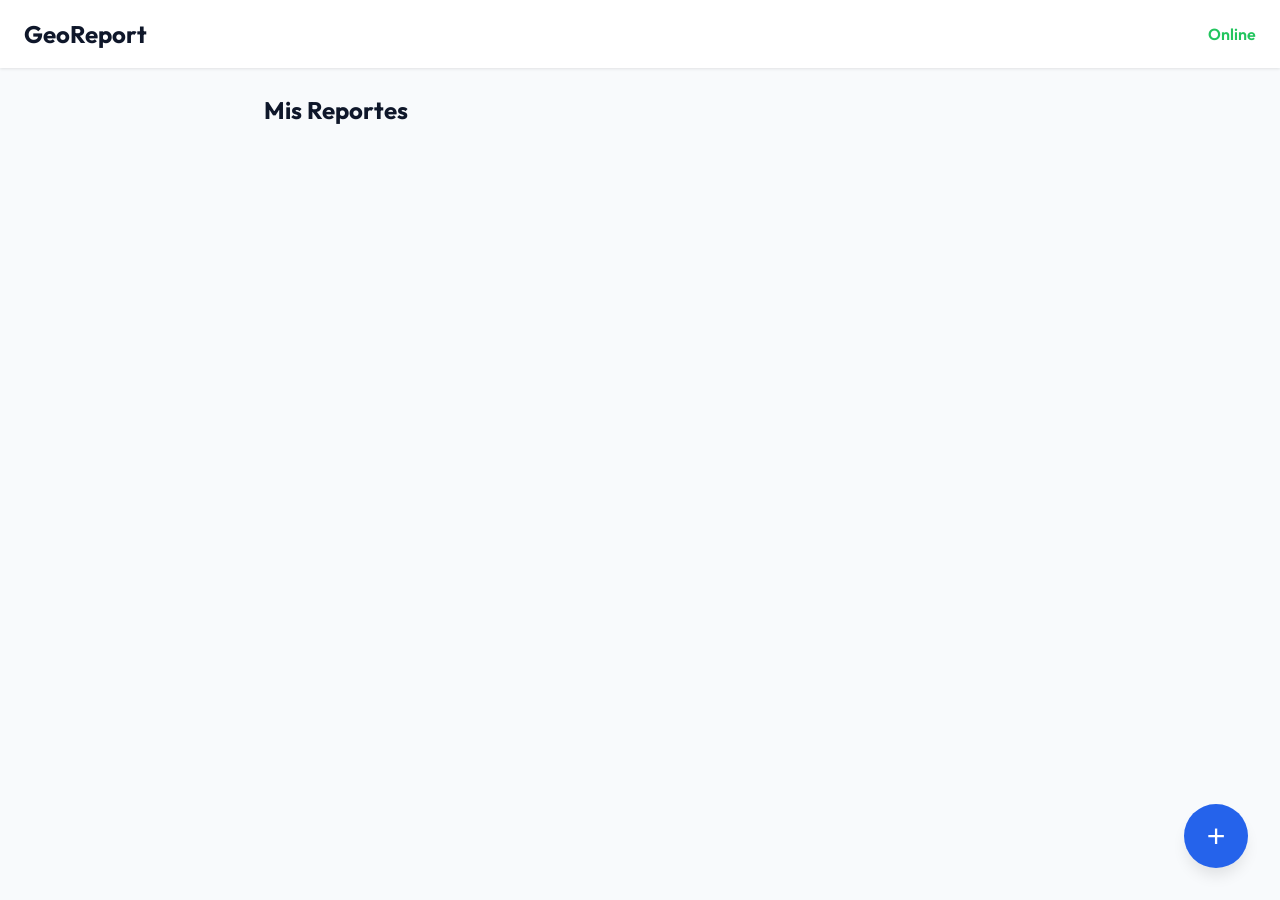
==== index.html @ eca7852a "chore: initial project skeleton with architecture and delegation" ====
<!DOCTYPE html>
<html lang="es">
<head>
    <meta charset="UTF-8">
    <meta name="viewport" content="width=device-width, initial-scale=1.0">
    <title>GeoReport PWA - Sistema de Incidencias</title>
    <link rel="manifest" href="manifest.json">
    <link rel="stylesheet" href="css/styles.css">
    <link rel="stylesheet" href="css/components.css">
    <!-- Google Fonts -->
    <link rel="preconnect" href="https://fonts.googleapis.com">
    <link rel="preconnect" href="https://fonts.gstatic.com" crossorigin>
    <link href="https://fonts.googleapis.com/css2?family=Outfit:wght@300;400;600&display=swap" rel="stylesheet">
    <meta name="theme-color" content="#2563eb">
</head>
<body>
    <nav id="navbar">
        <h1>GeoReport</h1>
        <div id="connection-status" class="online">Online</div>
    </nav>

    <main id="app-container">
        <section id="reports-list-section">
            <h2>Mis Reportes</h2>
            <div id="reports-list">
                <!-- Se poblará por js/modules/ui.js -->
            </div>
        </section>
    </main>

    <button id="fab-button" aria-label="Crear Reporte">+</button>

    <!-- Modal Form -->
    <div id="report-modal" class="hidden">
        <div class="modal-content">
            <header>
                <h2>Nuevo Reporte</h2>
                <button id="close-modal">&times;</button>
            </header>
            <form id="report-form">
                <input type="text" id="report-title" placeholder="Título de la incidencia" required>
                <textarea id="report-description" placeholder="Descripción detallada"></textarea>
                <div id="camera-preview"></div>
                <button type="button" id="capture-pic">Toma Foto</button>
                <button type="submit">Enviar Reporte</button>
            </form>
        </div>
    </div>

    <!-- Scripts -->
    <script src="js/config.js"></script>
    <script src="js/models/report.js"></script>
    <script type="module" src="js/app.js"></script>
</body>
</html>
---- css/styles.css ----
/* css/styles.css - Design System Tokens */
:root {
  /* Color Palette - Blue Theme */
  --primary: #2563eb;
  --primary-dark: #1d4ed8;
  --primary-light: #60a5fa;
  --secondary: #64748b;
  --accent: #f59e0b;
  --background: #f8fafc;
  --surface: #ffffff;
  --text: #0f172a;
  --text-muted: #64748b;
  --error: #ef4444;
  --success: #22c55e;
  
  /* Spacing */
  --spacing-xs: 0.25rem;
  --spacing-sm: 0.5rem;
  --spacing-md: 1rem;
  --spacing-lg: 1.5rem;
  --spacing-xl: 2rem;
  
  /* Borders & Shadows */
  --radius-sm: 0.375rem;
  --radius-md: 0.5rem;
  --radius-lg: 1rem;
  --shadow-sm: 0 1px 3px 0 rgb(0 0 0 / 0.1);
  --shadow-md: 0 4px 6px -1px rgb(0 0 0 / 0.1);
  --shadow-lg: 0 10px 15px -3px rgb(0 0 0 / 0.1);
  
  /* Transitions */
  --transition-fast: 0.15s ease;
  --transition-normal: 0.3s ease;
}

* {
  box-sizing: border-box;
  margin: 0;
  padding: 0;
}

body {
  font-family: 'Outfit', -apple-system, BlinkMacSystemFont, 'Segoe UI', Roboto, Helvetica, Arial, sans-serif;
  background-color: var(--background);
  color: var(--text);
  line-height: 1.5;
  transition: background-color var(--transition-normal);
}

#navbar {
    display: flex;
    justify-content: space-between;
    align-items: center;
    padding: var(--spacing-md) var(--spacing-lg);
    background: var(--surface);
    box-shadow: var(--shadow-sm);
    position: sticky;
    top: 0;
    z-index: 100;
}

#connection-status.online {
    color: var(--success);
    font-weight: 600;
}

#connection-status.offline {
    color: var(--error);
    font-weight: 600;
}

#app-container {
    padding: var(--spacing-lg);
    max-width: 800px;
    margin: 0 auto;
}

.hidden {
    display: none !important;
}
---- css/components.css ----
/* css/components.css - Components Library */

#fab-button {
    position: fixed;
    bottom: var(--spacing-xl);
    right: var(--spacing-xl);
    width: 64px;
    height: 64px;
    border-radius: 50%;
    background-color: var(--primary);
    color: white;
    border: none;
    font-size: 2rem;
    cursor: pointer;
    box-shadow: var(--shadow-lg);
    display: flex;
    justify-content: center;
    align-items: center;
    transition: transform var(--transition-fast), background-color var(--transition-fast), box-shadow var(--transition-fast);
}

#fab-button:hover {
    background-color: var(--primary-dark);
    transform: scale(1.05);
    box-shadow: 0 10px 15px -3px rgb(37 99 235 / 0.4);
}

#fab-button:active {
    transform: scale(0.95);
}

/* Modal Overlay & Card Presentation */
#report-modal {
    position: fixed;
    top: 0;
    left: 0;
    width: 100vw;
    height: 100vh;
    background-color: rgba(15, 23, 42, 0.5); /* Semi-transparent overlay */
    backdrop-filter: blur(8px); /* Modern glassmorphism effect */
    display: flex;
    justify-content: center;
    align-items: center;
    z-index: 1000;
    opacity: 1;
    transition: opacity var(--transition-normal);
}

.modal-content {
    background: var(--surface);
    width: 90%;
    max-width: 500px;
    padding: var(--spacing-xl);
    border-radius: var(--radius-lg);
    box-shadow: var(--shadow-lg);
    animation: modal-slide-in 0.4s cubic-bezier(0.16, 1, 0.3, 1);
}

@keyframes modal-slide-in {
    from {
        transform: translateY(20px);
        opacity: 0;
    }
    to {
        transform: translateY(0);
        opacity: 1;
    }
}

.modal-content header {
    display: flex;
    justify-content: space-between;
    align-items: center;
    margin-bottom: var(--spacing-lg);
}

#close-modal {
    background: none;
    border: none;
    font-size: 2rem;
    line-height: 1;
    cursor: pointer;
    color: var(--text-muted);
}

#report-form {
    display: flex;
    flex-direction: column;
    gap: var(--spacing-md);
}

#report-form input, #report-form textarea {
    padding: var(--spacing-md);
    border-radius: var(--radius-md);
    border: 1px solid #e2e8f0;
    font-size: 1rem;
    font-family: inherit;
    transition: border-color var(--transition-fast);
}

#report-form input:focus, #report-form textarea:focus {
    border-color: var(--primary);
    outline: none;
    box-shadow: 0 0 0 3px rgba(37, 99, 235, 0.1);
}

#report-form button[type="submit"] {
    margin-top: var(--spacing-md);
    padding: var(--spacing-md);
    background-color: var(--primary);
    color: white;
    border: none;
    border-radius: var(--radius-md);
    font-weight: 600;
    font-size: 1rem;
    cursor: pointer;
    transition: background-color var(--transition-fast);
}

#report-form button[type="submit"]:hover {
    background-color: var(--primary-dark);
}
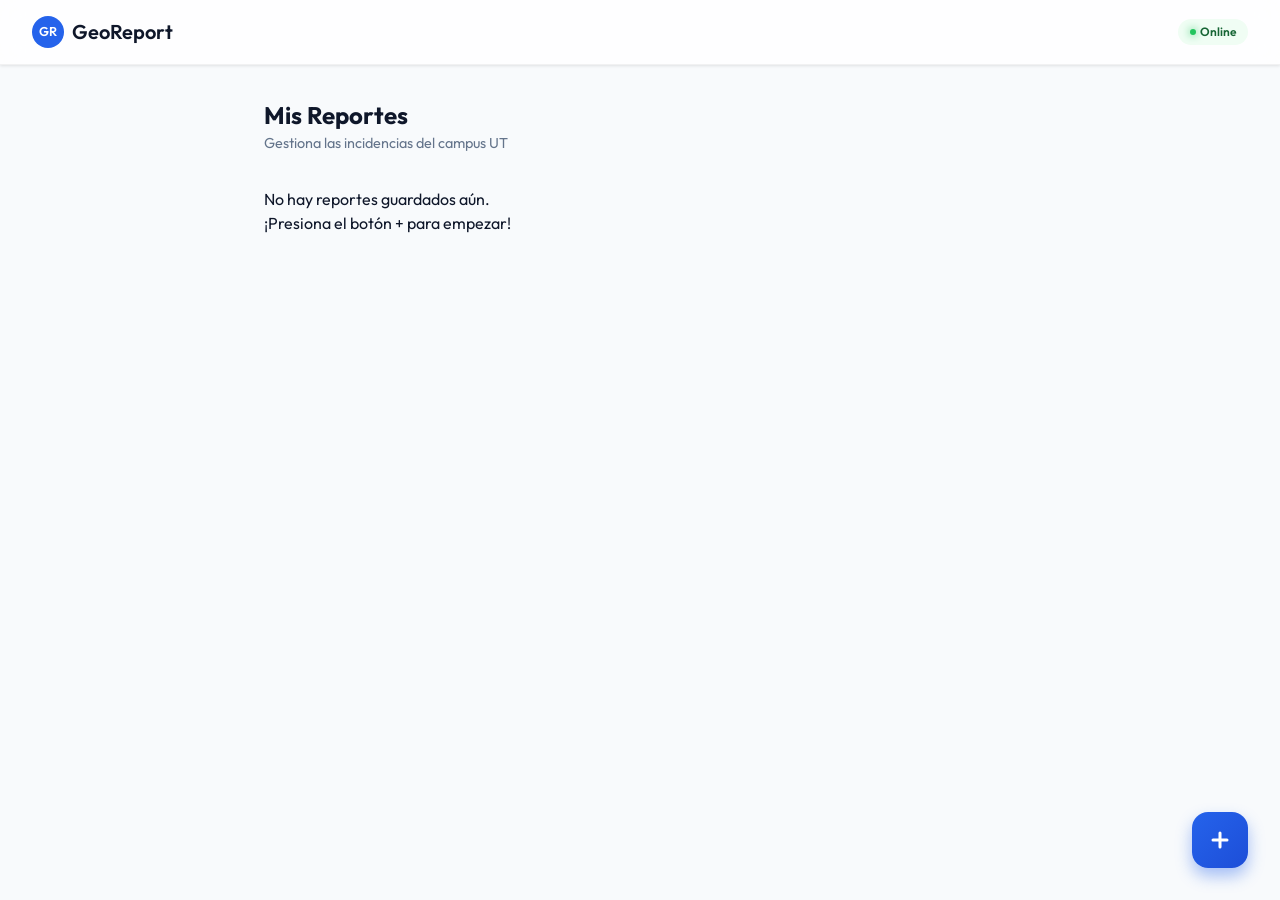
==== commit 65849984: "feat(ui): complete Member 1 UI shell and logic" ====
--- a/index.html
+++ b/index.html
@@ -15,37 +15,81 @@
 </head>
 <body>
     <nav id="navbar">
-        <h1>GeoReport</h1>
-        <div id="connection-status" class="online">Online</div>
+        <div class="nav-brand">
+            <div class="logo-circle">GR</div>
+            <h1>GeoReport</h1>
+        </div>
+        <div id="connection-status" class="status-indicator online">
+            <span class="status-dot"></span>
+            <span class="status-text">Online</span>
+        </div>
     </nav>
 
     <main id="app-container">
+        <header class="app-header">
+            <h2>Mis Reportes</h2>
+            <p class="subtitle">Gestiona las incidencias del campus UT</p>
+        </header>
+        
         <section id="reports-list-section">
-            <h2>Mis Reportes</h2>
             <div id="reports-list">
                 <!-- Se poblará por js/modules/ui.js -->
+                <div class="loading-placeholder">Cargando incidencias...</div>
             </div>
         </section>
     </main>
 
-    <button id="fab-button" aria-label="Crear Reporte">+</button>
+    <button id="fab-button" aria-label="Crear Reporte" title="Nuevo Reporte">
+        <svg xmlns="http://www.w3.org/2000/svg" width="24" height="24" viewBox="0 0 24 24" fill="none" stroke="currentColor" stroke-width="3" stroke-linecap="round" stroke-linejoin="round"><line x1="12" y1="5" x2="12" y2="19"></line><line x1="5" y1="12" x2="19" y2="12"></line></svg>
+    </button>
 
     <!-- Modal Form -->
     <div id="report-modal" class="hidden">
         <div class="modal-content">
             <header>
-                <h2>Nuevo Reporte</h2>
-                <button id="close-modal">&times;</button>
+                <div class="header-text">
+                    <h2>Nueva Incidencia</h2>
+                    <p>Captura los detalles del problema</p>
+                </div>
+                <button id="close-modal" aria-label="Cerrar">&times;</button>
             </header>
             <form id="report-form">
-                <input type="text" id="report-title" placeholder="Título de la incidencia" required>
-                <textarea id="report-description" placeholder="Descripción detallada"></textarea>
-                <div id="camera-preview"></div>
-                <button type="button" id="capture-pic">Toma Foto</button>
-                <button type="submit">Enviar Reporte</button>
+                <div class="form-group">
+                    <label for="report-title">Título</label>
+                    <input type="text" id="report-title" placeholder="Ej. Lámpara fundida Edificio A" required minlength="5">
+                </div>
+                
+                <div class="form-group">
+                    <label for="report-description">Descripción</label>
+                    <textarea id="report-description" rows="3" placeholder="Detalles de la ubicación o equipo dañado..."></textarea>
+                </div>
+
+                <div class="hardware-section">
+                    <div class="image-preview-container">
+                        <div id="camera-preview">
+                            <span class="placeholder-icon">📸</span>
+                            <p>Sin fotografía</p>
+                        </div>
+                    </div>
+                    <button type="button" id="capture-pic" class="btn-secondary">
+                        Tomar Foto
+                    </button>
+                </div>
+
+                <div class="location-badge">
+                    <span class="loc-icon">📍</span>
+                    <span id="location-name">Esperando ubicación...</span>
+                </div>
+
+                <button type="submit" class="btn-primary" id="submit-btn">
+                    Guardar Incidencia
+                </button>
             </form>
         </div>
     </div>
+
+    <!-- Toast Component -->
+    <div id="toast-container"></div>
 
     <!-- Scripts -->
     <script src="js/config.js"></script>
--- a/css/styles.css
+++ b/css/styles.css
@@ -51,28 +51,104 @@
     display: flex;
     justify-content: space-between;
     align-items: center;
-    padding: var(--spacing-md) var(--spacing-lg);
-    background: var(--surface);
+    padding: var(--spacing-md) var(--spacing-xl);
+    background: rgba(255, 255, 255, 0.8);
+    backdrop-filter: blur(12px);
+    border-bottom: 1px solid rgba(0, 0, 0, 0.05);
     box-shadow: var(--shadow-sm);
     position: sticky;
     top: 0;
     z-index: 100;
 }
 
-#connection-status.online {
-    color: var(--success);
-    font-weight: 600;
+.nav-brand {
+    display: flex;
+    align-items: center;
+    gap: var(--spacing-sm);
 }
 
-#connection-status.offline {
-    color: var(--error);
+.logo-circle {
+    width: 32px;
+    height: 32px;
+    background: var(--primary);
+    color: white;
+    border-radius: 50%;
+    display: flex;
+    align-items: center;
+    justify-content: center;
     font-weight: 600;
+    font-size: 0.8rem;
+}
+
+#navbar h1 {
+    font-size: 1.25rem;
+    font-weight: 600;
+    color: var(--text);
+}
+
+.status-indicator {
+    display: flex;
+    align-items: center;
+    gap: var(--spacing-xs);
+    padding: 4px 12px;
+    background: #f1f5f9;
+    border-radius: 20px;
+    font-size: 0.75rem;
+    font-weight: 600;
+    transition: all var(--transition-normal);
+}
+
+.status-dot {
+    width: 6px;
+    height: 6px;
+    border-radius: 50%;
+    background: var(--secondary);
+}
+
+.status-indicator.online {
+    background: #f0fdf4;
+    color: #166534;
+}
+
+.status-indicator.online .status-dot {
+    background: var(--success);
+    box-shadow: 0 0 8px var(--success);
+}
+
+.status-indicator.offline {
+    background: #fef2f2;
+    color: #991b1b;
+}
+
+.status-indicator.offline .status-dot {
+    background: var(--error);
 }
 
 #app-container {
-    padding: var(--spacing-lg);
+    padding: var(--spacing-xl) var(--spacing-lg);
     max-width: 800px;
     margin: 0 auto;
+}
+
+.app-header {
+    margin-bottom: var(--spacing-xl);
+}
+
+.app-header h2 {
+    font-size: 1.5rem;
+    color: var(--text);
+}
+
+.app-header .subtitle {
+    color: var(--text-muted);
+    font-size: 0.9rem;
+}
+
+.loading-placeholder {
+    text-align: center;
+    padding: var(--spacing-xl);
+    color: var(--text-muted);
+    font-style: italic;
 }
 
 .hidden {
--- a/css/components.css
+++ b/css/components.css
@@ -4,29 +4,28 @@
     position: fixed;
     bottom: var(--spacing-xl);
     right: var(--spacing-xl);
-    width: 64px;
-    height: 64px;
-    border-radius: 50%;
-    background-color: var(--primary);
+    width: 56px;
+    height: 56px;
+    border-radius: 16px; /* Squircle style */
+    background: linear-gradient(135deg, var(--primary), var(--primary-dark));
     color: white;
     border: none;
-    font-size: 2rem;
-    cursor: pointer;
-    box-shadow: var(--shadow-lg);
+    cursor: pointer;
+    box-shadow: 0 8px 16px rgba(37, 99, 235, 0.4);
     display: flex;
     justify-content: center;
     align-items: center;
-    transition: transform var(--transition-fast), background-color var(--transition-fast), box-shadow var(--transition-fast);
+    transition: all var(--transition-normal);
+    z-index: 50;
 }
 
 #fab-button:hover {
-    background-color: var(--primary-dark);
-    transform: scale(1.05);
-    box-shadow: 0 10px 15px -3px rgb(37 99 235 / 0.4);
+    transform: translateY(-4px);
+    box-shadow: 0 12px 20px rgba(37, 99, 235, 0.5);
 }
 
 #fab-button:active {
-    transform: scale(0.95);
+    transform: translateY(0);
 }
 
 /* Modal Overlay & Card Presentation */
@@ -34,44 +33,61 @@
     position: fixed;
     top: 0;
     left: 0;
-    width: 100vw;
+    width: 100%;
     height: 100vh;
-    background-color: rgba(15, 23, 42, 0.5); /* Semi-transparent overlay */
-    backdrop-filter: blur(8px); /* Modern glassmorphism effect */
+    background-color: rgba(15, 23, 42, 0.3);
+    backdrop-filter: blur(4px);
     display: flex;
     justify-content: center;
-    align-items: center;
+    align-items: flex-end; /* Mobile friendly start from bottom */
     z-index: 1000;
-    opacity: 1;
-    transition: opacity var(--transition-normal);
+}
+
+@media (min-width: 640px) {
+    #report-modal {
+        align-items: center;
+    }
 }
 
 .modal-content {
     background: var(--surface);
-    width: 90%;
-    max-width: 500px;
+    width: 100%;
+    max-height: 90vh;
+    overflow-y: auto;
     padding: var(--spacing-xl);
-    border-radius: var(--radius-lg);
-    box-shadow: var(--shadow-lg);
-    animation: modal-slide-in 0.4s cubic-bezier(0.16, 1, 0.3, 1);
-}
-
-@keyframes modal-slide-in {
-    from {
-        transform: translateY(20px);
-        opacity: 0;
+    border-radius: var(--radius-lg) var(--radius-lg) 0 0;
+    box-shadow: 0 -10px 25px rgba(0,0,0,0.1);
+    animation: modal-slide-up 0.4s cubic-bezier(0.16, 1, 0.3, 1);
+}
+
+@media (min-width: 640px) {
+    .modal-content {
+        width: 90%;
+        max-width: 500px;
+        border-radius: var(--radius-lg);
     }
-    to {
-        transform: translateY(0);
-        opacity: 1;
-    }
+}
+
+@keyframes modal-slide-up {
+    from { transform: translateY(100%); }
+    to { transform: translateY(0); }
 }
 
 .modal-content header {
     display: flex;
     justify-content: space-between;
-    align-items: center;
-    margin-bottom: var(--spacing-lg);
+    align-items: flex-start;
+    margin-bottom: var(--spacing-xl);
+}
+
+.header-text h2 {
+    font-size: 1.25rem;
+    color: var(--text);
+}
+
+.header-text p {
+    font-size: 0.85rem;
+    color: var(--text-muted);
 }
 
 #close-modal {
@@ -86,37 +102,177 @@
 #report-form {
     display: flex;
     flex-direction: column;
-    gap: var(--spacing-md);
-}
-
-#report-form input, #report-form textarea {
-    padding: var(--spacing-md);
+    gap: var(--spacing-lg);
+}
+
+.form-group {
+    display: flex;
+    flex-direction: column;
+    gap: var(--spacing-xs);
+}
+
+.form-group label {
+    font-size: 0.85rem;
+    font-weight: 600;
+    color: var(--text);
+}
+
+.form-group input, .form-group textarea {
+    padding: 0.75rem var(--spacing-md);
     border-radius: var(--radius-md);
     border: 1px solid #e2e8f0;
     font-size: 1rem;
     font-family: inherit;
-    transition: border-color var(--transition-fast);
-}
-
-#report-form input:focus, #report-form textarea:focus {
+    transition: all var(--transition-fast);
+}
+
+.form-group input:focus, .form-group textarea:focus {
     border-color: var(--primary);
     outline: none;
-    box-shadow: 0 0 0 3px rgba(37, 99, 235, 0.1);
-}
-
-#report-form button[type="submit"] {
-    margin-top: var(--spacing-md);
+    box-shadow: 0 0 0 4px rgba(37, 99, 235, 0.1);
+}
+
+/* Hardware Section */
+.hardware-section {
+    display: flex;
+    flex-direction: column;
+    gap: var(--spacing-md);
+}
+
+.image-preview-container {
+    width: 100%;
+    aspect-ratio: 16/9;
+    background: #f1f5f9;
+    border-radius: var(--radius-md);
+    overflow: hidden;
+    display: flex;
+    align-items: center;
+    justify-content: center;
+}
+
+#camera-preview {
+    display: flex;
+    flex-direction: column;
+    align-items: center;
+    color: var(--text-muted);
+}
+
+#camera-preview .placeholder-icon {
+    font-size: 2rem;
+}
+
+.btn-secondary {
     padding: var(--spacing-md);
-    background-color: var(--primary);
+    background: white;
+    border: 1px solid #e2e8f0;
+    color: var(--text);
+    border-radius: var(--radius-md);
+    font-weight: 600;
+    cursor: pointer;
+    transition: all var(--transition-fast);
+}
+
+.btn-secondary:hover {
+    background: #f8fafc;
+    border-color: var(--primary-light);
+}
+
+.location-badge {
+    display: flex;
+    align-items: center;
+    gap: var(--spacing-sm);
+    padding: var(--spacing-md);
+    background: #f0f9ff;
+    color: #0369a1;
+    border-radius: var(--radius-md);
+    font-size: 0.85rem;
+}
+
+.btn-primary {
+    padding: var(--spacing-lg);
+    background: linear-gradient(to right, var(--primary), var(--primary-dark));
     color: white;
     border: none;
     border-radius: var(--radius-md);
     font-weight: 600;
     font-size: 1rem;
     cursor: pointer;
-    transition: background-color var(--transition-fast);
-}
-
-#report-form button[type="submit"]:hover {
-    background-color: var(--primary-dark);
-}
+    box-shadow: 0 4px 12px rgba(37, 99, 235, 0.2);
+    transition: all var(--transition-normal);
+}
+
+.btn-primary:hover {
+    box-shadow: 0 6px 16px rgba(37, 99, 235, 0.3);
+    transform: translateY(-1px);
+}
+
+/* Report Card Style */
+.report-card {
+    background: var(--surface);
+    border-radius: var(--radius-lg);
+    padding: var(--spacing-md);
+    margin-bottom: var(--spacing-md);
+    display: flex;
+    gap: var(--spacing-md);
+    box-shadow: var(--shadow-sm);
+    border: 1px solid rgba(0,0,0,0.03);
+}
+
+.report-card img {
+    width: 80px;
+    height: 80px;
+    object-fit: cover;
+    border-radius: var(--radius-sm);
+}
+
+.report-info {
+    flex: 1;
+}
+
+.report-info h3 {
+    font-size: 1rem;
+    margin-bottom: 2px;
+}
+
+.report-meta {
+    font-size: 0.75rem;
+    color: var(--text-muted);
+}
+
+.report-status-badge {
+    padding: 2px 8px;
+    border-radius: 12px;
+    font-size: 0.7rem;
+    font-weight: 700;
+    text-transform: uppercase;
+}
+
+.status-pending { background: #fff7ed; color: #9a3412; }
+.status-synced { background: #f0fdf4; color: #166534; }
+
+/* Toast */
+#toast-container {
+    position: fixed;
+    bottom: 20px;
+    left: 50%;
+    transform: translateX(-50%);
+    z-index: 2000;
+    display: flex;
+    flex-direction: column;
+    gap: var(--spacing-sm);
+}
+
+.toast {
+    padding: 12px 24px;
+    background: #0f172a;
+    color: white;
+    border-radius: 30px;
+    box-shadow: var(--shadow-lg);
+    font-size: 0.9rem;
+    animation: toast-in 0.3s ease;
+}
+
+@keyframes toast-in {
+    from { transform: translateY(20px); opacity: 0; }
+    to { transform: translateY(0); opacity: 1; }
+}
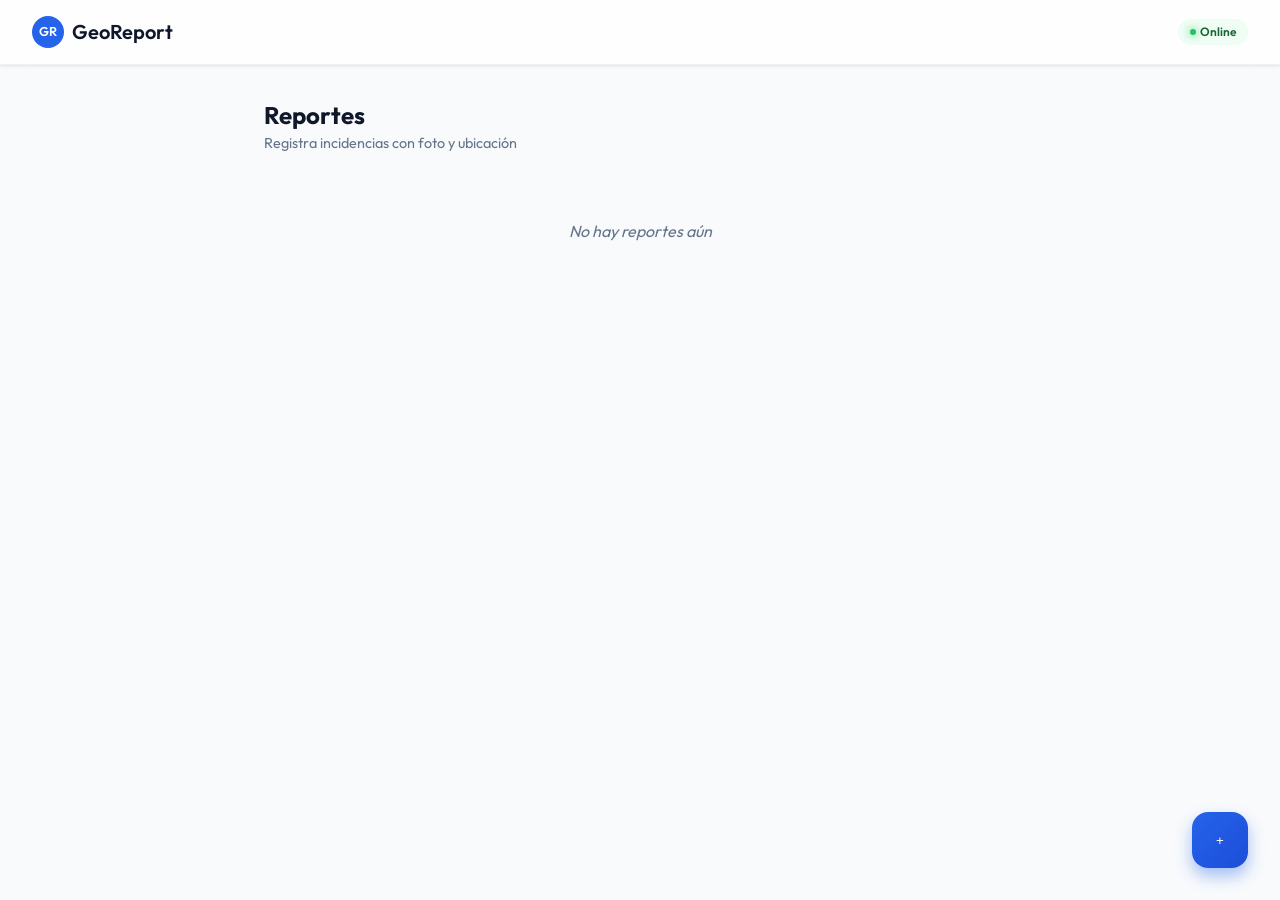
==== commit 5deb62ce: "ACTUALIZACION DE REPORTE" ====
--- a/index.html
+++ b/index.html
@@ -1,99 +1,104 @@
-<!DOCTYPE html>
+<!doctype html>
 <html lang="es">
-<head>
-    <meta charset="UTF-8">
-    <meta name="viewport" content="width=device-width, initial-scale=1.0">
-    <title>GeoReport PWA - Sistema de Incidencias</title>
-    <link rel="manifest" href="manifest.json">
-    <link rel="stylesheet" href="css/styles.css">
-    <link rel="stylesheet" href="css/components.css">
-    <!-- Google Fonts -->
-    <link rel="preconnect" href="https://fonts.googleapis.com">
-    <link rel="preconnect" href="https://fonts.gstatic.com" crossorigin>
-    <link href="https://fonts.googleapis.com/css2?family=Outfit:wght@300;400;600&display=swap" rel="stylesheet">
-    <meta name="theme-color" content="#2563eb">
-</head>
-<body>
-    <nav id="navbar">
-        <div class="nav-brand">
-            <div class="logo-circle">GR</div>
-            <h1>GeoReport</h1>
-        </div>
-        <div id="connection-status" class="status-indicator online">
-            <span class="status-dot"></span>
-            <span class="status-text">Online</span>
-        </div>
-    </nav>
+  <head>
+    <meta charset="UTF-8" />
+    <title>GeoReport</title>
+    <meta name="viewport" content="width=device-width, initial-scale=1.0" />
 
+    <!-- 🔥 AQUI ESTÁ LA CLAVE -->
+    <link rel="stylesheet" href="css/styles.css" />
+    <link rel="stylesheet" href="css/components.css" />
+
+    <!-- Fuente bonita -->
+    <link
+      href="https://fonts.googleapis.com/css2?family=Outfit:wght@300;400;600&display=swap"
+      rel="stylesheet"
+    />
+  </head>
+
+  <body>
+    <!-- 🔝 NAVBAR BONITO -->
+    <header id="navbar">
+      <div class="nav-brand">
+        <div class="logo-circle">GR</div>
+        <h1>GeoReport</h1>
+      </div>
+
+      <div id="connection-indicator" class="status-indicator online">
+        <div class="status-dot"></div>
+        <span>Online</span>
+      </div>
+    </header>
+
+    <!-- 📦 CONTENEDOR -->
     <main id="app-container">
-        <header class="app-header">
-            <h2>Mis Reportes</h2>
-            <p class="subtitle">Gestiona las incidencias del campus UT</p>
-        </header>
-        
-        <section id="reports-list-section">
-            <div id="reports-list">
-                <!-- Se poblará por js/modules/ui.js -->
-                <div class="loading-placeholder">Cargando incidencias...</div>
-            </div>
-        </section>
+      <div class="app-header">
+        <h2>Reportes</h2>
+        <p class="subtitle">Registra incidencias con foto y ubicación</p>
+      </div>
+
+      <div id="reports-list"></div>
     </main>
 
-    <button id="fab-button" aria-label="Crear Reporte" title="Nuevo Reporte">
-        <svg xmlns="http://www.w3.org/2000/svg" width="24" height="24" viewBox="0 0 24 24" fill="none" stroke="currentColor" stroke-width="3" stroke-linecap="round" stroke-linejoin="round"><line x1="12" y1="5" x2="12" y2="19"></line><line x1="5" y1="12" x2="19" y2="12"></line></svg>
-    </button>
+    <!-- ➕ FAB -->
+    <button id="fab-button">+</button>
 
-    <!-- Modal Form -->
+    <!-- 🧾 MODAL BONITO -->
     <div id="report-modal" class="hidden">
-        <div class="modal-content">
-            <header>
-                <div class="header-text">
-                    <h2>Nueva Incidencia</h2>
-                    <p>Captura los detalles del problema</p>
-                </div>
-                <button id="close-modal" aria-label="Cerrar">&times;</button>
-            </header>
-            <form id="report-form">
-                <div class="form-group">
-                    <label for="report-title">Título</label>
-                    <input type="text" id="report-title" placeholder="Ej. Lámpara fundida Edificio A" required minlength="5">
-                </div>
-                
-                <div class="form-group">
-                    <label for="report-description">Descripción</label>
-                    <textarea id="report-description" rows="3" placeholder="Detalles de la ubicación o equipo dañado..."></textarea>
-                </div>
+      <div class="modal-content">
+        <header>
+          <div class="header-text">
+            <h2>Nuevo Reporte</h2>
+            <p>Captura evidencia y ubicación</p>
+          </div>
+          <button id="close-modal">×</button>
+        </header>
 
-                <div class="hardware-section">
-                    <div class="image-preview-container">
-                        <div id="camera-preview">
-                            <span class="placeholder-icon">📸</span>
-                            <p>Sin fotografía</p>
-                        </div>
-                    </div>
-                    <button type="button" id="capture-pic" class="btn-secondary">
-                        Tomar Foto
-                    </button>
-                </div>
+        <form id="report-form">
+          <div class="form-group">
+            <label>Título</label>
+            <input id="report-title" placeholder="Ej. Fuga de agua" required />
+          </div>
 
-                <div class="location-badge">
-                    <span class="loc-icon">📍</span>
-                    <span id="location-name">Esperando ubicación...</span>
-                </div>
+          <div class="form-group">
+            <label>Descripción</label>
+            <textarea id="report-description"></textarea>
+          </div>
 
-                <button type="submit" class="btn-primary" id="submit-btn">
-                    Guardar Incidencia
-                </button>
-            </form>
-        </div>
+          <!-- 📸 FOTO -->
+          <div class="hardware-section">
+            <button type="button" id="btn-camera" class="btn-secondary">
+              📸 Tomar Foto
+            </button>
+
+            <div class="image-preview-container">
+              <img
+                id="preview"
+                style="width: 100%; height: 100%; object-fit: cover"
+              />
+            </div>
+          </div>
+
+          <!-- 📍 UBICACIÓN -->
+          <div class="form-group">
+            <label>Ubicación</label>
+            <input
+              id="location-field"
+              readonly
+              placeholder="Obteniendo ubicación..."
+            />
+          </div>
+
+          <!-- 💾 GUARDAR -->
+          <button type="submit" class="btn-primary">Guardar Reporte</button>
+        </form>
+      </div>
     </div>
 
-    <!-- Toast Component -->
+    <!-- 🔔 TOAST -->
     <div id="toast-container"></div>
 
-    <!-- Scripts -->
-    <script src="js/config.js"></script>
-    <script src="js/models/report.js"></script>
+    <!-- 🚀 JS -->
     <script type="module" src="js/app.js"></script>
-</body>
+  </body>
 </html>
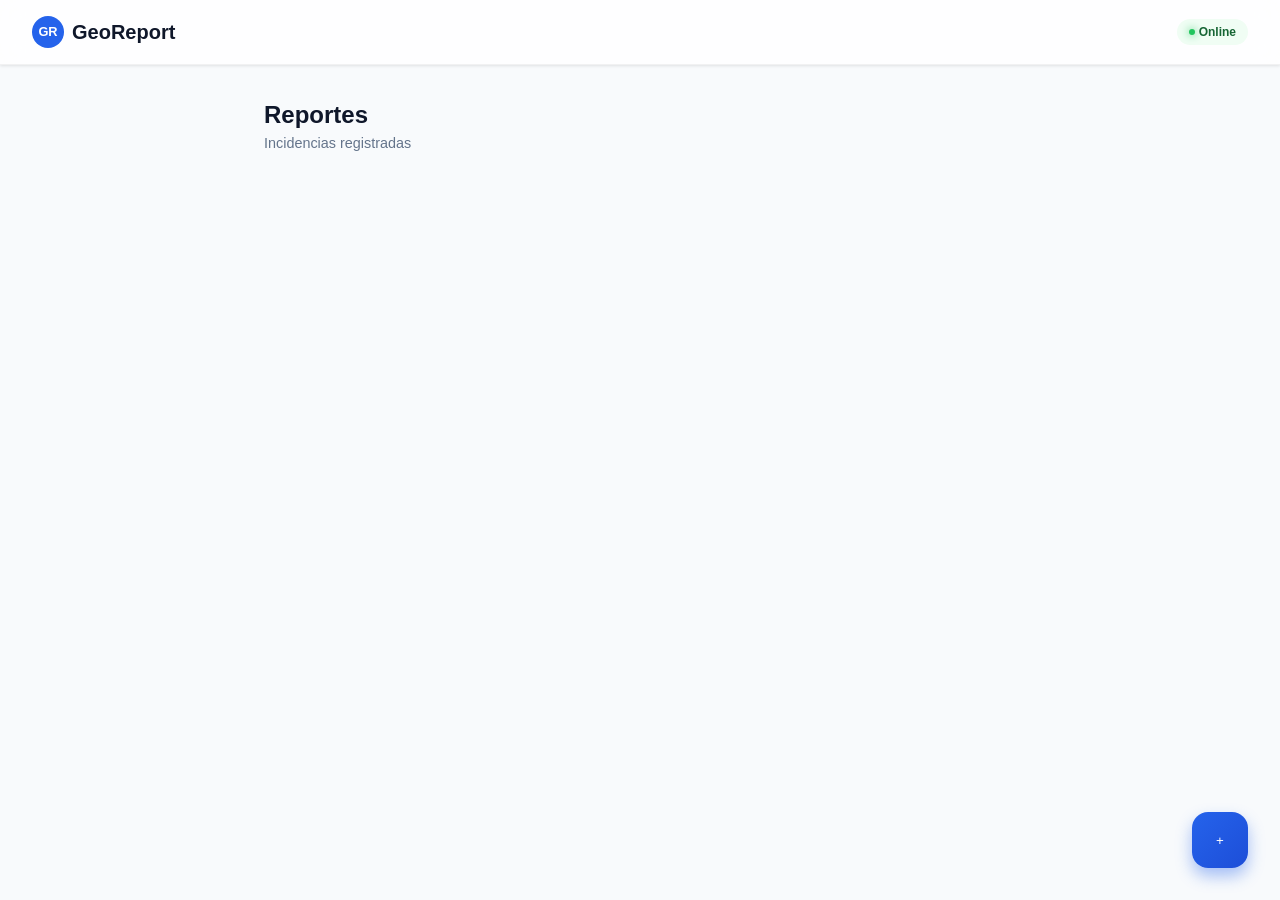
==== commit 6afb12be: "ACTUALIZACION" ====
--- a/index.html
+++ b/index.html
@@ -2,103 +2,38 @@
 <html lang="es">
   <head>
     <meta charset="UTF-8" />
+    <meta name="viewport" content="width=device-width, initial-scale=1.0" />
     <title>GeoReport</title>
-    <meta name="viewport" content="width=device-width, initial-scale=1.0" />
 
-    <!-- 🔥 AQUI ESTÁ LA CLAVE -->
     <link rel="stylesheet" href="css/styles.css" />
     <link rel="stylesheet" href="css/components.css" />
-
-    <!-- Fuente bonita -->
-    <link
-      href="https://fonts.googleapis.com/css2?family=Outfit:wght@300;400;600&display=swap"
-      rel="stylesheet"
-    />
   </head>
 
   <body>
-    <!-- 🔝 NAVBAR BONITO -->
     <header id="navbar">
       <div class="nav-brand">
         <div class="logo-circle">GR</div>
         <h1>GeoReport</h1>
       </div>
 
-      <div id="connection-indicator" class="status-indicator online">
+      <div id="status" class="status-indicator offline">
         <div class="status-dot"></div>
-        <span>Online</span>
+        Offline
       </div>
     </header>
 
-    <!-- 📦 CONTENEDOR -->
-    <main id="app-container">
+    <div id="app-container">
       <div class="app-header">
         <h2>Reportes</h2>
-        <p class="subtitle">Registra incidencias con foto y ubicación</p>
+        <p class="subtitle">Incidencias registradas</p>
       </div>
 
-      <div id="reports-list"></div>
-    </main>
-
-    <!-- ➕ FAB -->
-    <button id="fab-button">+</button>
-
-    <!-- 🧾 MODAL BONITO -->
-    <div id="report-modal" class="hidden">
-      <div class="modal-content">
-        <header>
-          <div class="header-text">
-            <h2>Nuevo Reporte</h2>
-            <p>Captura evidencia y ubicación</p>
-          </div>
-          <button id="close-modal">×</button>
-        </header>
-
-        <form id="report-form">
-          <div class="form-group">
-            <label>Título</label>
-            <input id="report-title" placeholder="Ej. Fuga de agua" required />
-          </div>
-
-          <div class="form-group">
-            <label>Descripción</label>
-            <textarea id="report-description"></textarea>
-          </div>
-
-          <!-- 📸 FOTO -->
-          <div class="hardware-section">
-            <button type="button" id="btn-camera" class="btn-secondary">
-              📸 Tomar Foto
-            </button>
-
-            <div class="image-preview-container">
-              <img
-                id="preview"
-                style="width: 100%; height: 100%; object-fit: cover"
-              />
-            </div>
-          </div>
-
-          <!-- 📍 UBICACIÓN -->
-          <div class="form-group">
-            <label>Ubicación</label>
-            <input
-              id="location-field"
-              readonly
-              placeholder="Obteniendo ubicación..."
-            />
-          </div>
-
-          <!-- 💾 GUARDAR -->
-          <button type="submit" class="btn-primary">Guardar Reporte</button>
-        </form>
-      </div>
+      <ul id="report-list"></ul>
     </div>
 
-    <!-- 🔔 TOAST -->
-    <div id="toast-container"></div>
+    <!-- FAB -->
+    <button id="fab-button" onclick="location.href = 'report.html'">+</button>
 
-    <!-- 🚀 JS -->
     <script type="module" src="js/app.js"></script>
   </body>
 </html>
